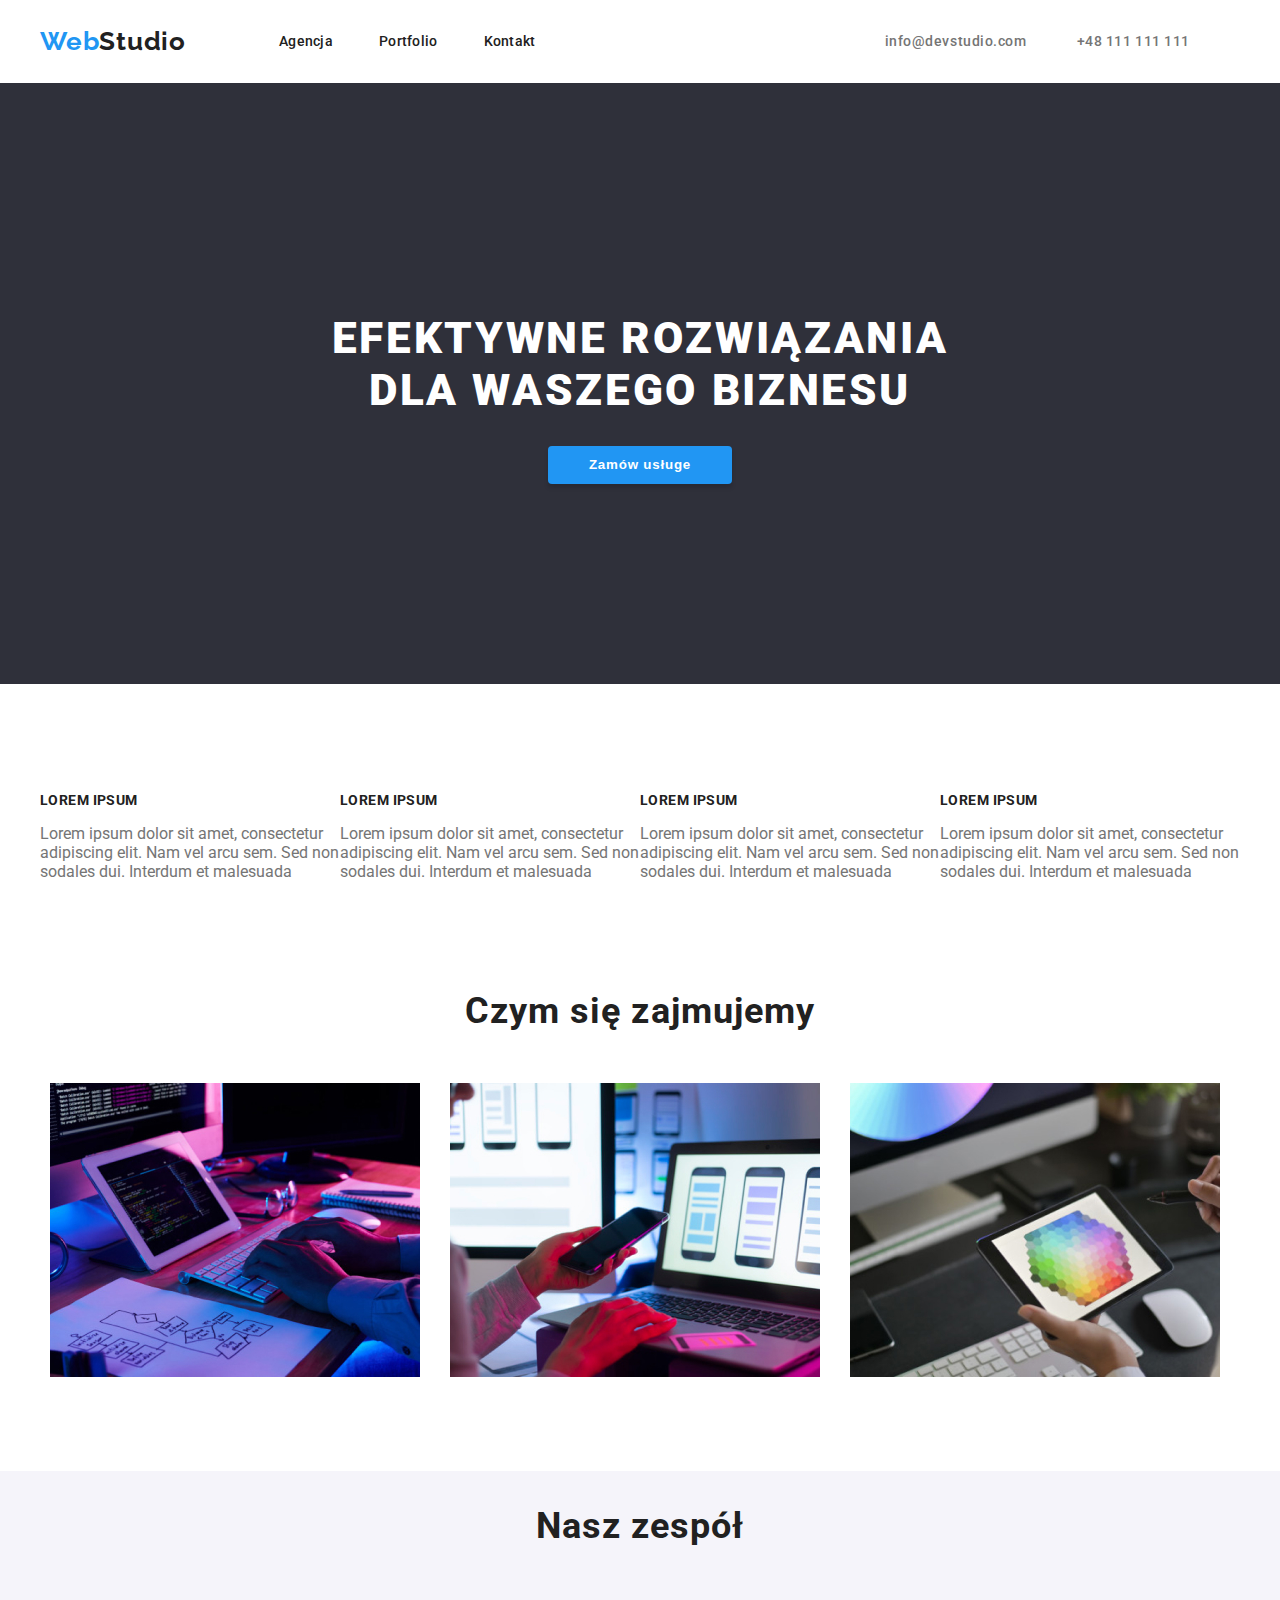
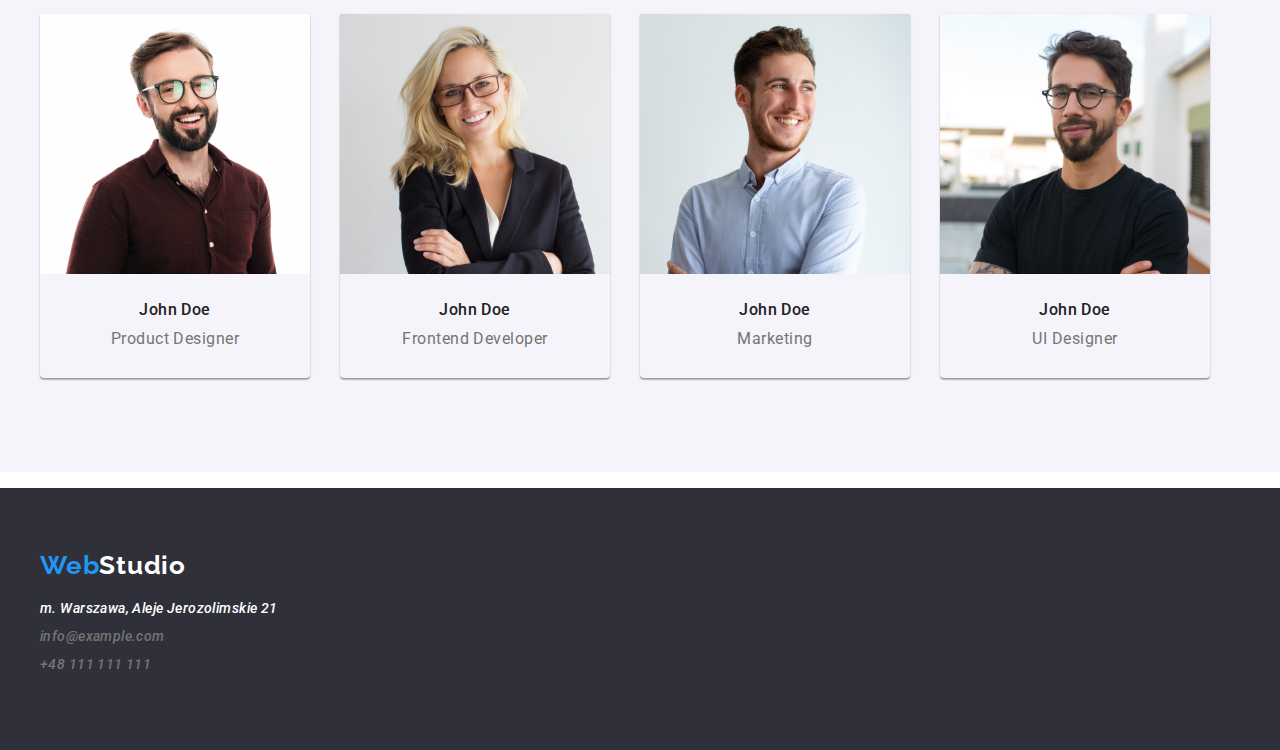
==== index.html @ 6551a20a "Add files via upload" ====
<!DOCTYPE html>
<html lang="pl">
  <head>
    <meta charset="UTF-8" />
    <meta http-equiv="X-UA-Compatible" content="IE=edge" />
    <meta name="viewport" content="width=device-width, initial-scale=1.0" />
    <title>WebStudio</title>
    <link
      href="https://fonts.googleapis.com/css2?family=Raleway:wght@700&family=Roboto:wght@400;500;700;900&display=swap"
      rel="stylesheet"
    />
    <link rel="stylesheet" href="css/styles.css" />
    <link rel="stylesheet" href="styles.css" />
  </head>
  <body>
    <header class="header">
      <div class="container">
        <div class="container-top-link-section">
          <a href="index.html" class="top-logo"><span class="logo-span">Web</span>Studio </a>
          <nav>
            <ul class="top-section-list marker-list">
              <li class="item"><a class="top-link" href="#">Agencja</a></li>
              <li class="item"><a class="top-link" href="portfolio.html">Portfolio</a></li>
              <li class="item"><a class="top-link" href="#">Kontakt</a></li>
            </ul>
          </nav>
          <ul class="top-section-list-contact marker-list">
            <li class="item-contact">
              <a class="top-section-list-contact" href="mailto:info@devstudio.com"
                >info@devstudio.com</a
              >
            </li>
            <li class="item-contact">
              <a class="top-section-list-contact" href="tel:48111111111">+48 111 111 111</a>
            </li>
          </ul>
        </div>
      </div>
    </header>
    <main>
      <section class="title-section">
        <!--hero-->
        <h1 class="main-title">
          EFEKTYWNE ROZWIĄZANIA <br />
          DLA WASZEGO BIZNESU
        </h1>
        <button type="button" class="button-main-title">Zamów usługe</button>
      </section>

      <section class="lorem-section">
        <!--czym_sie_zajmujemy-->
        <div class="container">
          <ul class="lorem-section-block marker-list">
            <li class="item">
              <h3 class="lorem-title">LOREM IPSUM</h3>
              <p class="lotem-text">
                Lorem ipsum dolor sit amet, consectetur adipiscing elit. Nam vel arcu sem. Sed non sodales dui. Interdum et malesuada
              </p>
            </li>
            <li class="item">
              <h3 class="lorem-title">LOREM IPSUM</h3>
              <p class="lotem-text">
                Lorem ipsum dolor sit amet, consectetur adipiscing elit. Nam vel arcu sem. Sed non sodales dui. Interdum et malesuada
              </p>
            </li>
            <li>
              <h3 class="lorem-title">LOREM IPSUM</h3>
              <p class="lotem-text">
                Lorem ipsum dolor sit amet, consectetur adipiscing elit. Nam vel arcu sem. Sed non sodales dui. Interdum et malesuada
              </p>
            </li>
            <li>
              <h3 class="lorem-title">LOREM IPSUM</h3>
              <p class="lotem-text">
                Lorem ipsum dolor sit amet, consectetur adipiscing elit. Nam vel arcu sem. Sed non sodales dui. Interdum et malesuada
              </p>
            </li>
          </ul>
        </div>
      </section>
      <section class="what-we-do-section">
        <div class="container">
          <h2 class="what-we-do-setion-title">Czym się zajmujemy</h2>
          <ul class="what-we-do-blocks-section marker-list">
            <li class="item">
              <img class="img-item" src="images/box_1.jpg" alt="photo_box_1" width="370" height="294" />
            </li>
            <li class="item">
              <img class="img-item" src="images/box_2.jpg" alt="photo_box_2" width="370" height="294" />
            </li>
            <li class="item">
              <img class="img-item" src="images/box_3.jpg" alt="photo_box_3" width="370" height="294" />
            </li>
          </ul>
        </div>
      </section>
      <section class="our-team-section">
        <!--nasz_zespół-->
        <div class="container">
          <h2 class="team-title">Nasz zespół</h2>
          <ul class="person-block-flex marker-list">
            <li class="person-section item">
              <img class="img-item" src="images/person_1.jpg" alt="photo_person_1" width="270" height="260" />
              <div class="text-wrapper">
                <h3 class="team-name-txt">John Doe</h3>
                <span class="team-describe-txt">Product Designer</span>
              </div>
            </li>
            <li class="person-section item">
              <img class="img-item" src="images/person_2.jpg" alt="photo_person_2" width="270" height="260" />
              <div class="text-wrapper">
                <h3 class="team-name-txt">John Doe</h3>
                <span class="team-describe-txt">Frontend Developer</span>
              </div>
            </li>
            <li class="person-section item">
              <img class="img-item" src="images/person_3.jpg" alt="photo_person_3" width="270" height="260" />
              <div class="text-wrapper">
                <h3 class="team-name-txt">John Doe</h3>
                <span class="team-describe-txt">Marketing</span>
              </div>
            </li>
            <li class="person-section item">
              <img class="img-item" src="images/person_4.jpg" alt="photo_person_4" width="270" height="260" />
              <div class="text-wrapper">
                <h3 class="team-name-txt">John Doe</h3>
                <span class="team-describe-txt">UI Designer</span>
              </div>
            </li>
          </ul>
        </div>
      </section>
    </main>
    <footer class="footer">
      <!--stopka-->
      <div class="container">
        <a href="/index.html" class="footer-logo"><span class="logo-span">Web</span>Studio</a>
        <address>
          <ul class="bottom-section-list marker-list">
            <li class="item">
              <a class="footer-section-adress" href="https://goo.gl/maps/c2nvqqu56Gkzz6nF9"
                >m. Warszawa, Aleje Jerozolimskie 21</a
              >
            </li>

            <li class="item">
              <a class="bottom-section-contact" href="mailto:example.com">info@example.com</a>
            </li>
            <li class="item">
              <a class="bottom-section-contact" href="tel:48111111111">+48 111 111 111</a>
            </li>
          </ul>
        </address>
      </div>
    </footer>
  </body>
</html>
---- css/styles.css ----
:root {
  --gray-text-color: #757575;
  --black-text-color: #212121;
  --white-text-color: #ffffff;
  --hover-text-color: #2196f3;
  --black-footer-background-color: #2f303a;
  --our-team-background-color: #f5f4fa;
}
body {
  font-family: 'Roboto', sans-serif;
  color: var(--gray-text-color);
  margin: 0;
  padding: 0;
}
.marker-list {
  list-style-type: none;
  padding: 0;
}
.img-item {
  display: block;
}
/* top-section-list and links */
.header {
  padding: 19px 0px;
  display: flex;
  align-items: center;
}
.container {
  width: 1200px;
  padding: 0 15px;
  margin: 0 auto;
}
.container-top-link-section {
  display: flex;
  align-items: center;
}
.top-logo {
  color: var(--black-text-color);
  font-size: 26px;
  font-weight: 700;
  letter-spacing: 0.03em;
  line-height: 1.31;
  text-decoration: none;
  margin-right: 93px;
  font-family: 'Raleway', sans-serif;
}
.logo-span {
  color: var(--hover-text-color);
}
.top-link {
  font-size: 14px;
  font-weight: 500;
  line-height: 1.16;
  letter-spacing: 0.02em;
  color: var(--black-text-color);
  text-decoration: none;
}
.top-section-list {
  display: flex;
  font-size: 14px;
  font-weight: 500;
  letter-spacing: 0.04em;
  line-height: 1.14;
  color: var(--black-text-color);
  text-decoration: none;
}
.top-link:hover {
  color: var(--hover-text-color);
}
.top-section-list-contact {
  display: flex;
  margin-left: auto;
  color: var(--gray-text-color);
  font-size: 14px;
  font-weight: 500;
  letter-spacing: 0.04em;
  line-height: 1.14;
  text-decoration: none;
}
.top-section-list-contact:hover {
  color: var(--hover-text-color);
}

.item-contact {
  margin-right: 50px;
}
.header .item {
  margin-right: 46px;
}
/* title page with button */
.title-section {
  padding: 200px;
  height: ;
  background-color: var(--black-footer-background-color);
  text-align: center;
}
.main-title {
  margin-bottom: 30px;
  color: var(--white-text-color);
  font-weight: 900;
  font-size: 44px;
  text-align: center;
  letter-spacing: 0.06em;
}
.button-main-title {
  color: var(--white-text-color);
  background-color: var(--hover-text-color);
  padding: 10px 41px;
  font-size: 16;
  font-weight: 700;
  letter-spacing: 0.06em;
  line-height: 1.3;
  border-radius: 4px;
  cursor: pointer;
  box-shadow: 0px 4px 4px rgba(0, 0, 0, 0.15);
  border:none;
}
.button-main-title:hover,
.button-main-title:focus {
  color: var(--hover-text-color);
  background-color: var(--white-text-color);
  border-radius: 4px;
}
/* lorem section */
.lorem-section {
  margin-top: 94px;
  margin-bot: 94px;
}
.lorem-section-block {
  display: flex;
}
.lorem-title {
  font-size: 14px;
  font-weight: 700;
  letter-spacing: 0.03em;
  line-height: 1.16;

  color: var(--black-text-color);
}
.lorem-text {
  font-size: 14px;
  line-height: 1.24;
  letter-spacing: 0.03em;
}
/* What we do section */
.what-we-do-section {
  padding-top: 0px;
}
.what-we-do-setion-title {
  text-align: center;
  font-weight: 700;
  font-size: 36px;
  line-height: 1.16;
  letter-spacing: 0.03em;
  color: var(--black-text-color);
  margin-top: 94px;
}
.what-we-do-blocks-section {
  display: flex;
  margin-left: -20px;
}
.what-we-do-blocks-section .item {
  margin-left: 30px;
  margin-top: 20px;
}
/* ABOUT US SECTION */
.our-team-section {
  background-color: var(--our-team-background-color);
  text-align: center;
  margin-top: 94px;
}
.person-block-flex {
  display: flex;
  flex-basis: calc((100% - 120px) / 4);
  margin-top: -30px;
  margin-left: -30px;
}
.person-section {
  margin-left: 30px;
  margin-top: 32px;
  margin-bottom: 94px;
  text-align: center;
  background-color: var(--our-team-background-color);
  box-shadow: 0px 1px 3px rgba(0, 0, 0, 0.12), 0px 1px 1px rgba(0, 0, 0, 0.14),
    0px 2px 1px rgba(0, 0, 0, 0.2);
  border-radius: 0px 0px 4px 4px;
}
.text-wrapper {
  padding-bottom: 30px;
  padding-top: 10px;
}
.team-title {
  color: var(--black-text-color);
  font-size: 36px;
  font-weight: 700;
  letter-spacing: 0.03em;
  line-height: 1.42;
  padding-bottom: 30px;
  padding-top: 30px;
}
.team-name-txt {
  color: var(--black-text-color);
  font-size: 16px;
  font-weight: 500;
  letter-spacing: 0.03em;
  line-height: 1.19;
  margin-bottom: 10px;
}
.team-describe-txt {
  color: var(--gray-text-color);
  font-size: 16px;
  letter-spacing: 0.03em;
  line-height: 1.19;
}
/* footer section */
.footer {
  background-color: var(--black-footer-background-color);
  padding: 60px 0px;
}
.footer .item {
  margin-bottom: 9px;
}
.footer-logo {
  margin-bottom: 20px;
  color: var(--white-text-color);
  font-size: 26px;
  font-weight: 700;
  letter-spacing: 0.03em;
  line-height: 1.31;
  text-decoration: none;
  font-family: 'Raleway', sans-serif;
}
.bottom-section-contact {
  font-size: 14px;
  font-weight: 500;
  line-height: 1.24;
  letter-spacing: 0.03em;
  color: var(--gray-text-color);
  text-decoration: none;
}
.bottom-section-contact:hover {
  color: var(--hover-text-color);
}
.footer-section-adress {
  font-size: 14px;
  font-weight: 500;
  line-height: 1.24;
  letter-spacing: 0.03em;
  color: var(--white-text-color);
  text-decoration: none;
}
.footer-section-adress:hover {
  color: var(--hover-text-color);
}

/* portfolio section */
/* button-section */
.button-portfolio {
  cursor: pointer;
  color: var(--black-text-color);
  font-size: 16px;
  font-weight: 500;
  line-height: 1.26;
  letter-spacing: 0.03em;
  padding: 6px 22px;
  border-radius: 4px;
  border: none;
}
.button-portfolio:hover,
.button-portfolio:focus {
  color: var(--white-text-color);
  background-color: var(--hover-text-color);
  border-radius: 4px;
}
.portfolio-photo-title {
  font-weight: 700;
  font-size: 18px;
  line-height: 1.36;
  letter-spacing: 0.06em;
  color: var(--black-text-color);
}
.portfolio-photo-text {
  font-size: 16px;
  line-height: 1.30;
  letter-spacing: 0.03em;
}
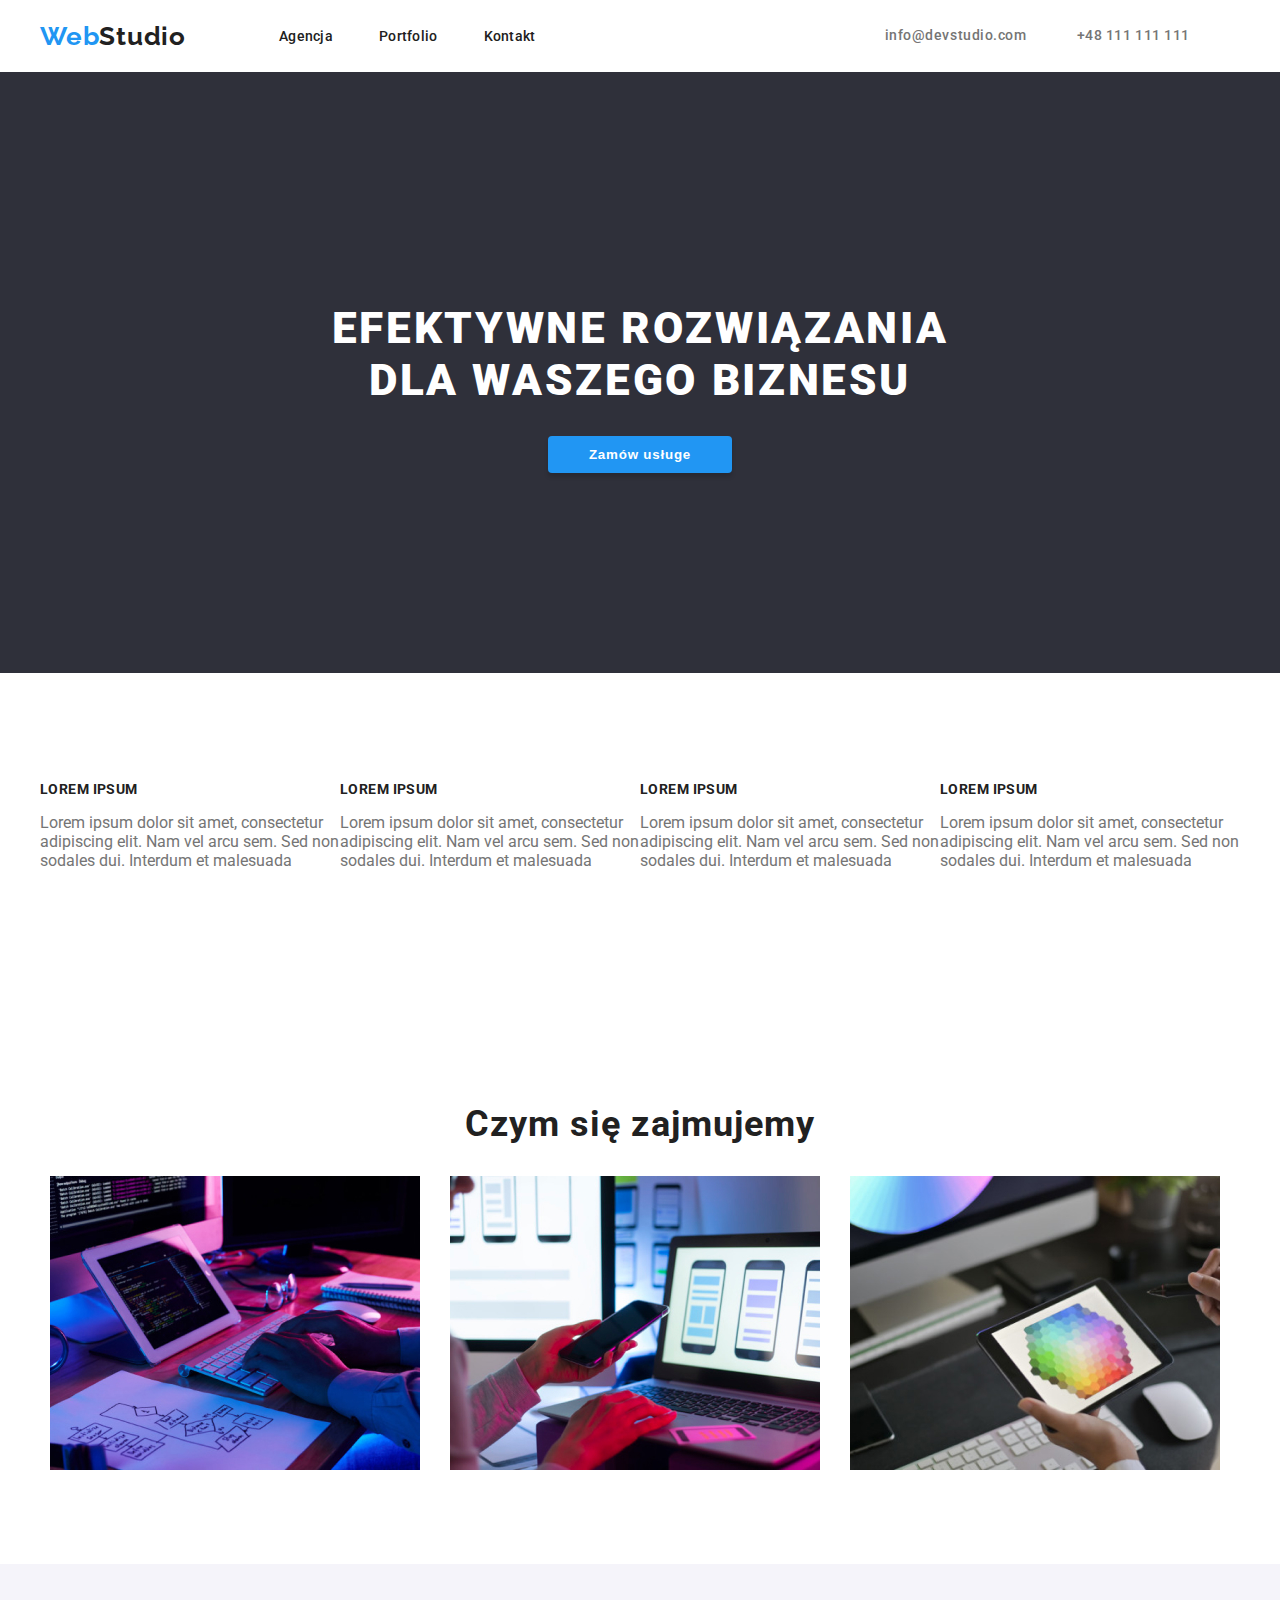
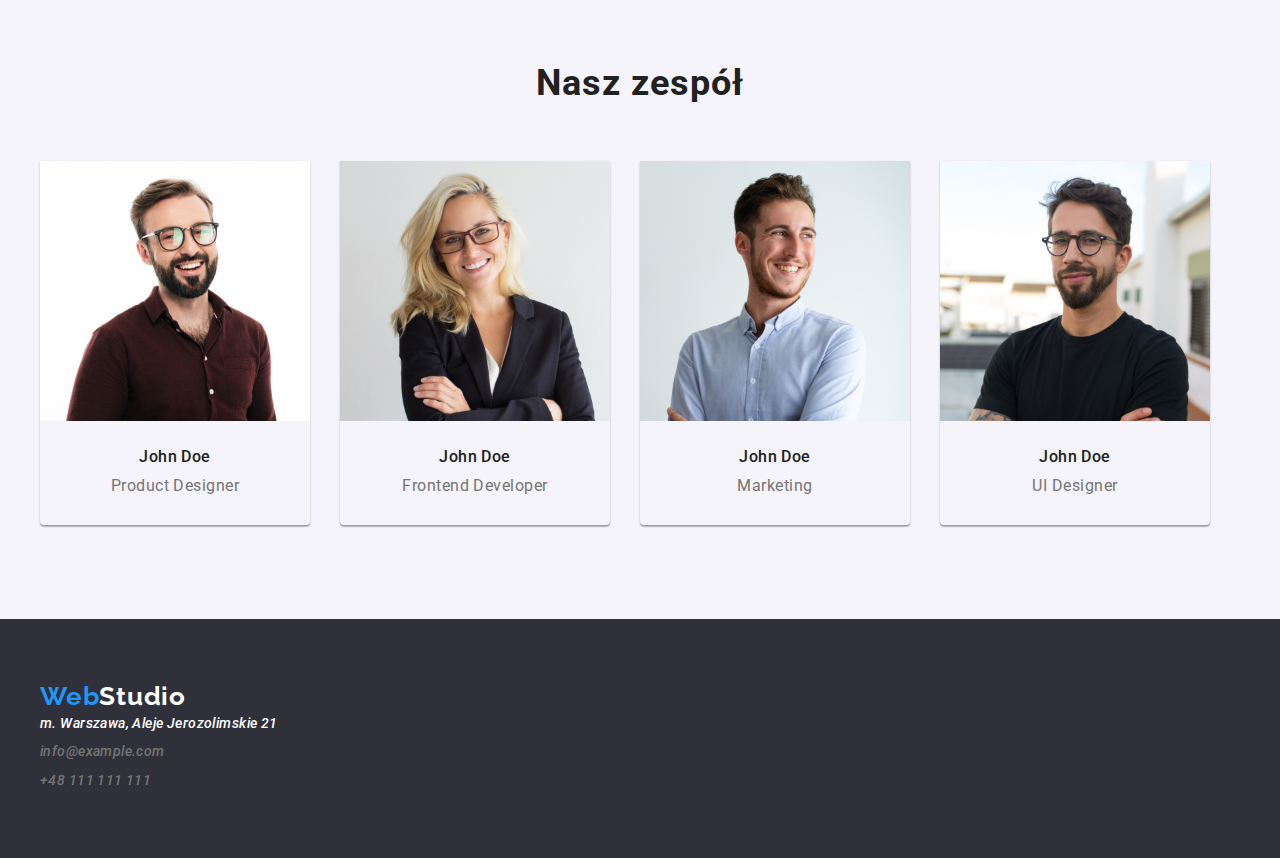
==== commit f194d826: "commit praca domowa 3" ====
--- a/index.html
+++ b/index.html
@@ -9,8 +9,14 @@
       href="https://fonts.googleapis.com/css2?family=Raleway:wght@700&family=Roboto:wght@400;500;700;900&display=swap"
       rel="stylesheet"
     />
+    <link
+      rel="stylesheet"
+      href="https://cdnjs.cloudflare.com/ajax/libs/modern-normalize/1.1.0/modern-normalize.min.css"
+      integrity="sha512-wpPYUAdjBVSE4KJnH1VR1HeZfpl1ub8YT/NKx4PuQ5NmX2tKuGu6U/JRp5y+Y8XG2tV+wKQpNHVUX03MfMFn9Q=="
+      crossorigin="anonymous"
+      referrerpolicy="no-referrer"
+    />
     <link rel="stylesheet" href="css/styles.css" />
-    <link rel="stylesheet" href="styles.css" />
   </head>
   <body>
     <header class="header">
@@ -20,7 +26,9 @@
           <nav>
             <ul class="top-section-list marker-list">
               <li class="item"><a class="top-link" href="#">Agencja</a></li>
-              <li class="item"><a class="top-link" href="portfolio.html">Portfolio</a></li>
+              <li class="item">
+                <a class="top-link" href="portfolio.html">Portfolio</a>
+              </li>
               <li class="item"><a class="top-link" href="#">Kontakt</a></li>
             </ul>
           </nav>
@@ -38,7 +46,7 @@
       </div>
     </header>
     <main>
-      <section class="title-section">
+      <section class="title-section section">
         <!--hero-->
         <h1 class="main-title">
           EFEKTYWNE ROZWIĄZANIA <br />
@@ -46,82 +54,127 @@
         </h1>
         <button type="button" class="button-main-title">Zamów usługe</button>
       </section>
-
-      <section class="lorem-section">
+      <section class="section">
         <!--czym_sie_zajmujemy-->
         <div class="container">
           <ul class="lorem-section-block marker-list">
             <li class="item">
               <h3 class="lorem-title">LOREM IPSUM</h3>
               <p class="lotem-text">
-                Lorem ipsum dolor sit amet, consectetur adipiscing elit. Nam vel arcu sem. Sed non sodales dui. Interdum et malesuada
-              </p>
-            </li>
-            <li class="item">
-              <h3 class="lorem-title">LOREM IPSUM</h3>
-              <p class="lotem-text">
-                Lorem ipsum dolor sit amet, consectetur adipiscing elit. Nam vel arcu sem. Sed non sodales dui. Interdum et malesuada
+                Lorem ipsum dolor sit amet, consectetur adipiscing elit. Nam vel arcu sem. Sed non
+                sodales dui. Interdum et malesuada
+              </p>
+            </li>
+            <li class="item">
+              <h3 class="lorem-title">LOREM IPSUM</h3>
+              <p class="lotem-text">
+                Lorem ipsum dolor sit amet, consectetur adipiscing elit. Nam vel arcu sem. Sed non
+                sodales dui. Interdum et malesuada
               </p>
             </li>
             <li>
               <h3 class="lorem-title">LOREM IPSUM</h3>
               <p class="lotem-text">
-                Lorem ipsum dolor sit amet, consectetur adipiscing elit. Nam vel arcu sem. Sed non sodales dui. Interdum et malesuada
+                Lorem ipsum dolor sit amet, consectetur adipiscing elit. Nam vel arcu sem. Sed non
+                sodales dui. Interdum et malesuada
               </p>
             </li>
             <li>
               <h3 class="lorem-title">LOREM IPSUM</h3>
               <p class="lotem-text">
-                Lorem ipsum dolor sit amet, consectetur adipiscing elit. Nam vel arcu sem. Sed non sodales dui. Interdum et malesuada
-              </p>
-            </li>
-          </ul>
-        </div>
-      </section>
-      <section class="what-we-do-section">
+                Lorem ipsum dolor sit amet, consectetur adipiscing elit. Nam vel arcu sem. Sed non
+                sodales dui. Interdum et malesuada
+              </p>
+            </li>
+          </ul>
+        </div>
+      </section>
+      <section class="section">
         <div class="container">
           <h2 class="what-we-do-setion-title">Czym się zajmujemy</h2>
           <ul class="what-we-do-blocks-section marker-list">
             <li class="item">
-              <img class="img-item" src="images/box_1.jpg" alt="photo_box_1" width="370" height="294" />
-            </li>
-            <li class="item">
-              <img class="img-item" src="images/box_2.jpg" alt="photo_box_2" width="370" height="294" />
-            </li>
-            <li class="item">
-              <img class="img-item" src="images/box_3.jpg" alt="photo_box_3" width="370" height="294" />
-            </li>
-          </ul>
-        </div>
-      </section>
-      <section class="our-team-section">
+              <img
+                class="img-item"
+                src="images/box_1.jpg"
+                alt="photo_box_1"
+                width="370"
+                height="294"
+              />
+            </li>
+            <li class="item">
+              <img
+                class="img-item"
+                src="images/box_2.jpg"
+                alt="photo_box_2"
+                width="370"
+                height="294"
+              />
+            </li>
+            <li class="item">
+              <img
+                class="img-item"
+                src="images/box_3.jpg"
+                alt="photo_box_3"
+                width="370"
+                height="294"
+              />
+            </li>
+          </ul>
+        </div>
+      </section>
+      <section class="our-team-section section">
         <!--nasz_zespół-->
         <div class="container">
           <h2 class="team-title">Nasz zespół</h2>
           <ul class="person-block-flex marker-list">
             <li class="person-section item">
-              <img class="img-item" src="images/person_1.jpg" alt="photo_person_1" width="270" height="260" />
+              <img
+                class="img-item"
+                src="images/person_1.jpg"
+                alt="photo_person_1"
+                width="270"
+                height="260"
+              />
               <div class="text-wrapper">
                 <h3 class="team-name-txt">John Doe</h3>
                 <span class="team-describe-txt">Product Designer</span>
               </div>
             </li>
             <li class="person-section item">
-              <img class="img-item" src="images/person_2.jpg" alt="photo_person_2" width="270" height="260" />
+              <img
+                class="img-item"
+                src="images/person_2.jpg"
+                alt="photo_person_2"
+                width="270"
+                height="260"
+              />
               <div class="text-wrapper">
                 <h3 class="team-name-txt">John Doe</h3>
                 <span class="team-describe-txt">Frontend Developer</span>
               </div>
             </li>
             <li class="person-section item">
-              <img class="img-item" src="images/person_3.jpg" alt="photo_person_3" width="270" height="260" />
+              <img
+                class="img-item"
+                src="images/person_3.jpg"
+                alt="photo_person_3"
+                width="270"
+                height="260"
+              />
               <div class="text-wrapper">
                 <h3 class="team-name-txt">John Doe</h3>
                 <span class="team-describe-txt">Marketing</span>
               </div>
             </li>
             <li class="person-section item">
-              <img class="img-item" src="images/person_4.jpg" alt="photo_person_4" width="270" height="260" />
+              <img
+                class="img-item"
+                src="images/person_4.jpg"
+                alt="photo_person_4"
+                width="270"
+                height="260"
+              />
               <div class="text-wrapper">
                 <h3 class="team-name-txt">John Doe</h3>
                 <span class="team-describe-txt">UI Designer</span>
--- a/css/styles.css
+++ b/css/styles.css
@@ -15,6 +15,7 @@
 .marker-list {
   list-style-type: none;
   padding: 0;
+  margin: 0;
 }
 .img-item {
   display: block;
@@ -24,6 +25,7 @@
   padding: 19px 0px;
   display: flex;
   align-items: center;
+  box-shadow: 0px 4px 4px 0px #00000040;
 }
 .container {
   width: 1200px;
@@ -33,6 +35,10 @@
 .container-top-link-section {
   display: flex;
   align-items: center;
+}
+.section {
+  padding-top: 94px;
+  padding-bottom: 94px;
 }
 .top-logo {
   color: var(--black-text-color);
@@ -113,7 +119,7 @@
   border-radius: 4px;
   cursor: pointer;
   box-shadow: 0px 4px 4px rgba(0, 0, 0, 0.15);
-  border:none;
+  border: none;
 }
 .button-main-title:hover,
 .button-main-title:focus {
@@ -122,10 +128,6 @@
   border-radius: 4px;
 }
 /* lorem section */
-.lorem-section {
-  margin-top: 94px;
-  margin-bot: 94px;
-}
 .lorem-section-block {
   display: flex;
 }
@@ -143,9 +145,6 @@
   letter-spacing: 0.03em;
 }
 /* What we do section */
-.what-we-do-section {
-  padding-top: 0px;
-}
 .what-we-do-setion-title {
   text-align: center;
   font-weight: 700;
@@ -153,7 +152,6 @@
   line-height: 1.16;
   letter-spacing: 0.03em;
   color: var(--black-text-color);
-  margin-top: 94px;
 }
 .what-we-do-blocks-section {
   display: flex;
@@ -161,13 +159,11 @@
 }
 .what-we-do-blocks-section .item {
   margin-left: 30px;
-  margin-top: 20px;
 }
 /* ABOUT US SECTION */
 .our-team-section {
   background-color: var(--our-team-background-color);
   text-align: center;
-  margin-top: 94px;
 }
 .person-block-flex {
   display: flex;
@@ -178,7 +174,6 @@
 .person-section {
   margin-left: 30px;
   margin-top: 32px;
-  margin-bottom: 94px;
   text-align: center;
   background-color: var(--our-team-background-color);
   box-shadow: 0px 1px 3px rgba(0, 0, 0, 0.12), 0px 1px 1px rgba(0, 0, 0, 0.14),
@@ -195,8 +190,8 @@
   font-weight: 700;
   letter-spacing: 0.03em;
   line-height: 1.42;
-  padding-bottom: 30px;
-  padding-top: 30px;
+  padding-bottom: 50px;
+  margin: 0px;
 }
 .team-name-txt {
   color: var(--black-text-color);
@@ -211,6 +206,7 @@
   font-size: 16px;
   letter-spacing: 0.03em;
   line-height: 1.19;
+  margin-bottom: 30px;
 }
 /* footer section */
 .footer {
@@ -255,6 +251,9 @@
 
 /* portfolio section */
 /* button-section */
+.portfolio-button-section {
+
+}
 .button-portfolio {
   cursor: pointer;
   color: var(--black-text-color);
@@ -263,6 +262,7 @@
   line-height: 1.26;
   letter-spacing: 0.03em;
   padding: 6px 22px;
+  margin: 4px;
   border-radius: 4px;
   border: none;
 }
@@ -271,6 +271,14 @@
   color: var(--white-text-color);
   background-color: var(--hover-text-color);
   border-radius: 4px;
+  box-shadow: 0px 2px 2px 0px #0000001f;
+}
+.buttons-list {
+  display: flex;
+  justify-content: center;
+}
+.portfolio-photo-section {
+  margin-top: -94px;
 }
 .portfolio-photo-title {
   font-weight: 700;
@@ -278,9 +286,21 @@
   line-height: 1.36;
   letter-spacing: 0.06em;
   color: var(--black-text-color);
+  margin-left: 34px;
 }
 .portfolio-photo-text {
   font-size: 16px;
-  line-height: 1.30;
-  letter-spacing: 0.03em;
-}+  line-height: 1.3;
+  letter-spacing: 0.03em;
+  margin-left: 34px;
+}
+.photo-boxes-list {
+  display: flex;
+  flex-wrap: wrap;
+  justify-content: space-between;
+  row-gap: 30px;
+  column-gap: 20px;
+}
+.photo-boxes-list .item {
+  box-shadow: 0px 4px 4px 0px #00000040;
+}
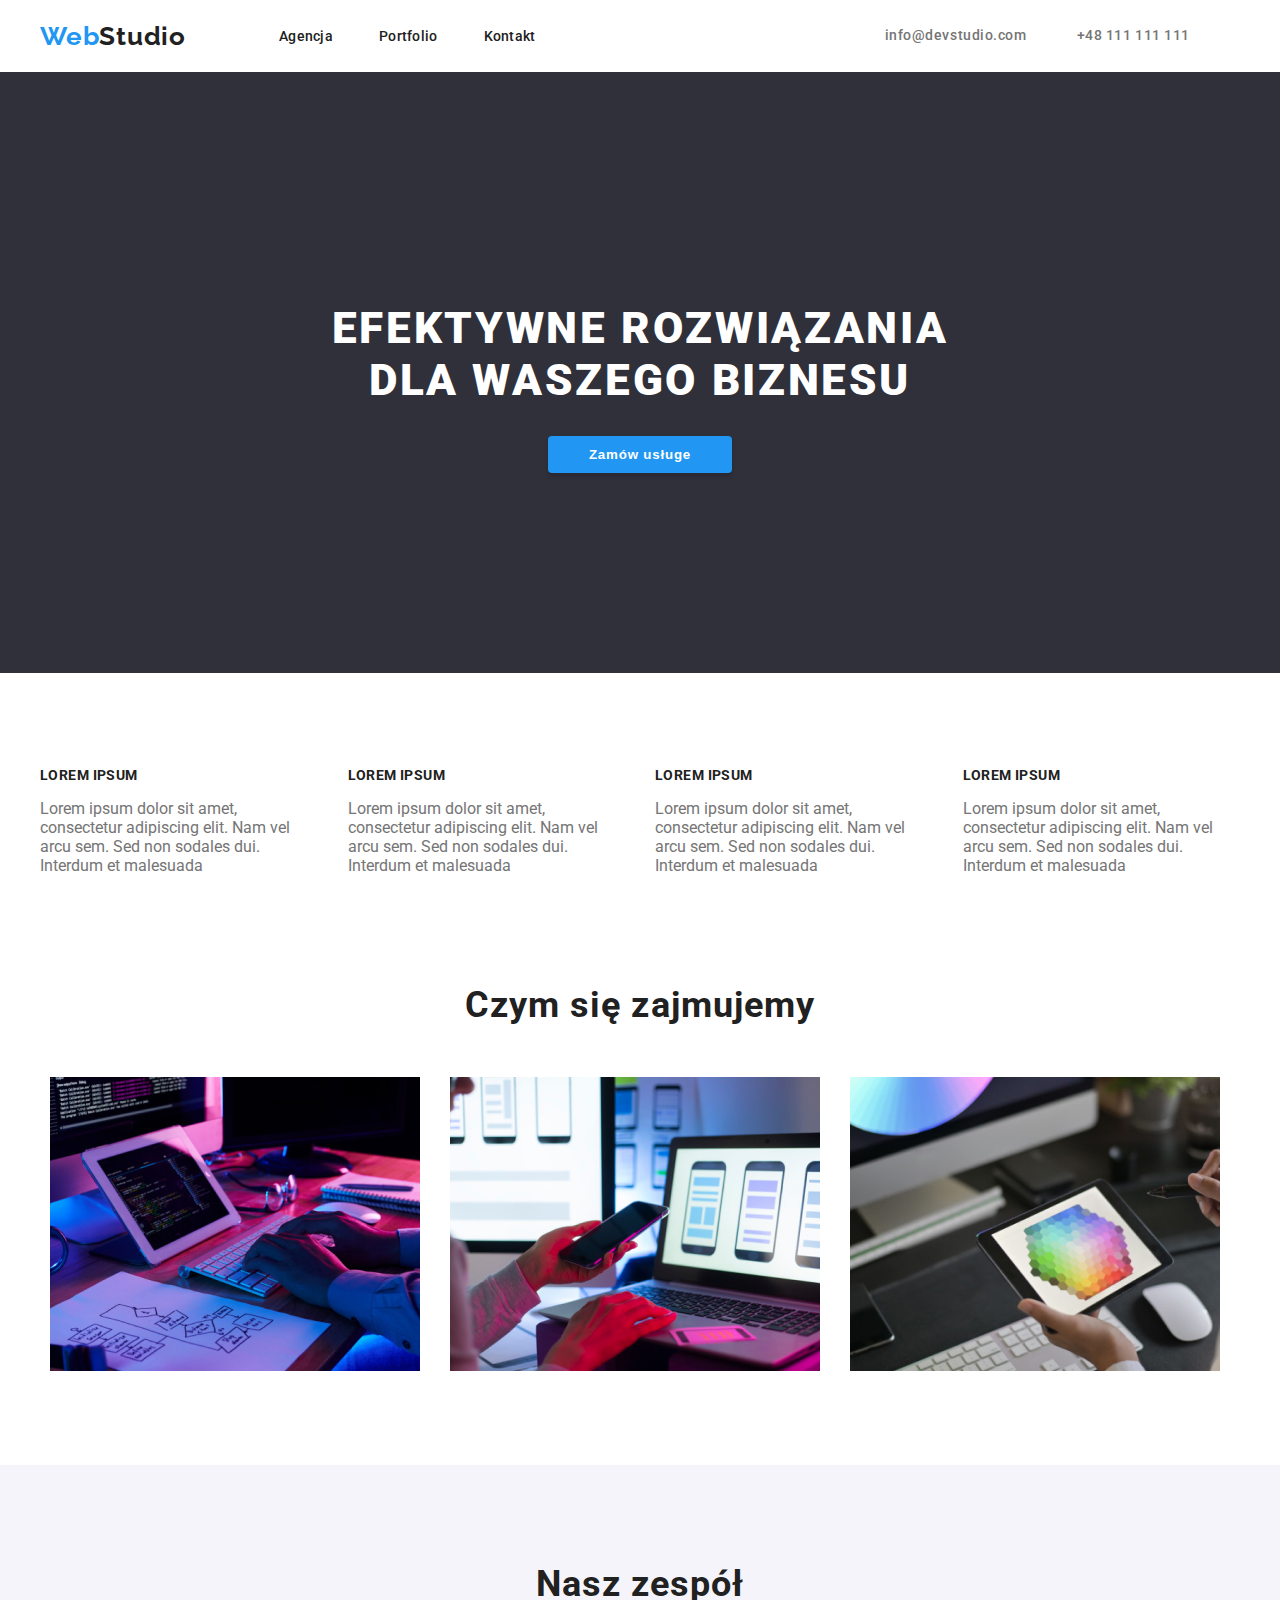
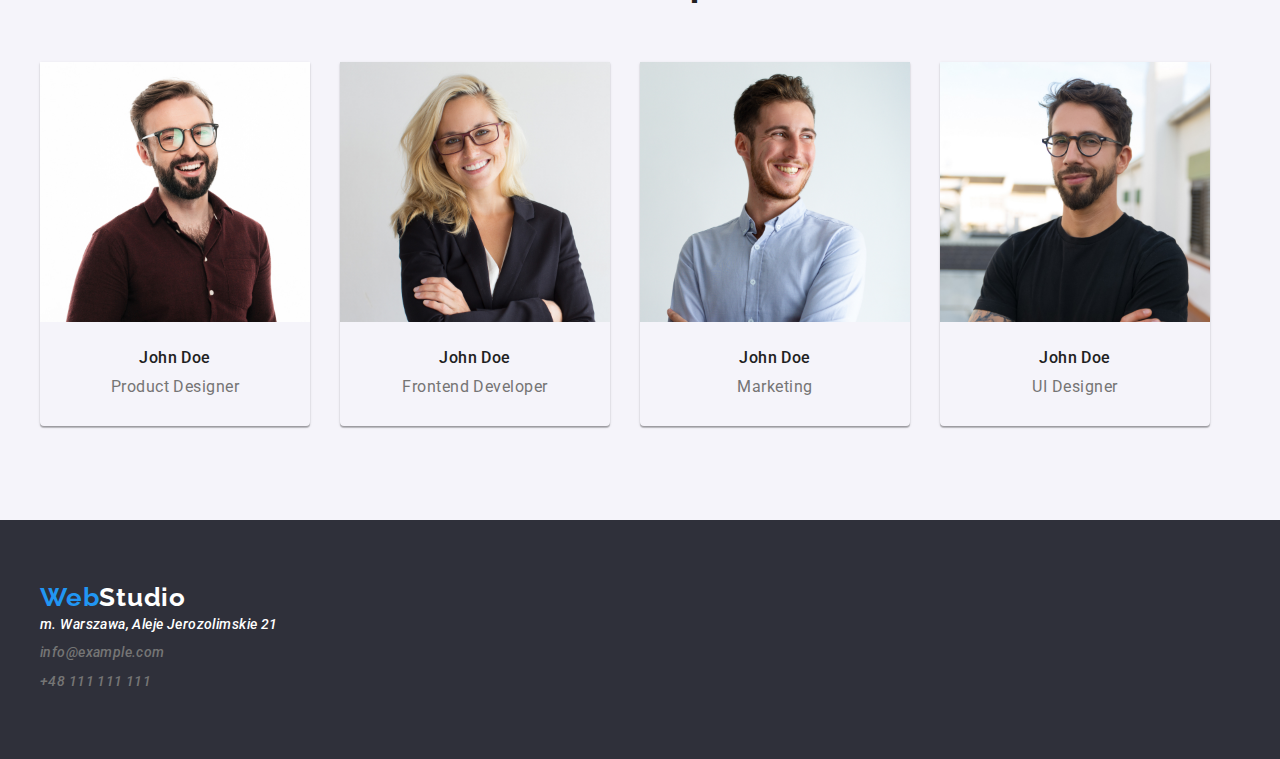
==== commit 3c14a2f7: "commit praca domowa 3" ====
--- a/index.html
+++ b/index.html
@@ -54,24 +54,10 @@
         </h1>
         <button type="button" class="button-main-title">Zamów usługe</button>
       </section>
-      <section class="section">
+      <section class="section lorem-section">
         <!--czym_sie_zajmujemy-->
         <div class="container">
           <ul class="lorem-section-block marker-list">
-            <li class="item">
-              <h3 class="lorem-title">LOREM IPSUM</h3>
-              <p class="lotem-text">
-                Lorem ipsum dolor sit amet, consectetur adipiscing elit. Nam vel arcu sem. Sed non
-                sodales dui. Interdum et malesuada
-              </p>
-            </li>
-            <li class="item">
-              <h3 class="lorem-title">LOREM IPSUM</h3>
-              <p class="lotem-text">
-                Lorem ipsum dolor sit amet, consectetur adipiscing elit. Nam vel arcu sem. Sed non
-                sodales dui. Interdum et malesuada
-              </p>
-            </li>
             <li>
               <h3 class="lorem-title">LOREM IPSUM</h3>
               <p class="lotem-text">
@@ -79,7 +65,21 @@
                 sodales dui. Interdum et malesuada
               </p>
             </li>
-            <li>
+            <li class="item">
+              <h3 class="lorem-title">LOREM IPSUM</h3>
+              <p class="lotem-text">
+                Lorem ipsum dolor sit amet, consectetur adipiscing elit. Nam vel arcu sem. Sed non
+                sodales dui. Interdum et malesuada
+              </p>
+            </li>
+            <li class="item">
+              <h3 class="lorem-title">LOREM IPSUM</h3>
+              <p class="lotem-text">
+                Lorem ipsum dolor sit amet, consectetur adipiscing elit. Nam vel arcu sem. Sed non
+                sodales dui. Interdum et malesuada
+              </p>
+            </li>
+            <li class="item">
               <h3 class="lorem-title">LOREM IPSUM</h3>
               <p class="lotem-text">
                 Lorem ipsum dolor sit amet, consectetur adipiscing elit. Nam vel arcu sem. Sed non
--- a/css/styles.css
+++ b/css/styles.css
@@ -6,6 +6,7 @@
   --black-footer-background-color: #2f303a;
   --our-team-background-color: #f5f4fa;
 }
+
 body {
   font-family: 'Roboto', sans-serif;
   color: var(--gray-text-color);
@@ -128,14 +129,25 @@
   border-radius: 4px;
 }
 /* lorem section */
+.lorem-section{
+  padding-bottom: 0px;
+}
 .lorem-section-block {
-  display: flex;
+  display: flex;,
+  margin-bottom: 0px;
+}
+.lorem-section-block .item {
+  margin-left: 30px;
+  margin-right: 0px;
+  
 }
 .lorem-title {
   font-size: 14px;
   font-weight: 700;
   letter-spacing: 0.03em;
   line-height: 1.16;
+  margin-bottom: 10px;
+  margin-top: 0px;
 
   color: var(--black-text-color);
 }
@@ -152,6 +164,8 @@
   line-height: 1.16;
   letter-spacing: 0.03em;
   color: var(--black-text-color);
+  margin-bottom: 50px;
+  margin-top: 0px;
 }
 .what-we-do-blocks-section {
   display: flex;
@@ -248,12 +262,11 @@
 .footer-section-adress:hover {
   color: var(--hover-text-color);
 }
-
+.portfolio-button-section {
+  padding-bottom: 50px;
+}
 /* portfolio section */
 /* button-section */
-.portfolio-button-section {
-
-}
 .button-portfolio {
   cursor: pointer;
   color: var(--black-text-color);
@@ -277,9 +290,6 @@
   display: flex;
   justify-content: center;
 }
-.portfolio-photo-section {
-  margin-top: -94px;
-}
 .portfolio-photo-title {
   font-weight: 700;
   font-size: 18px;
@@ -304,3 +314,6 @@
 .photo-boxes-list .item {
   box-shadow: 0px 4px 4px 0px #00000040;
 }
+.portfolio-photo-section {
+  padding-top: 0px;
+}
